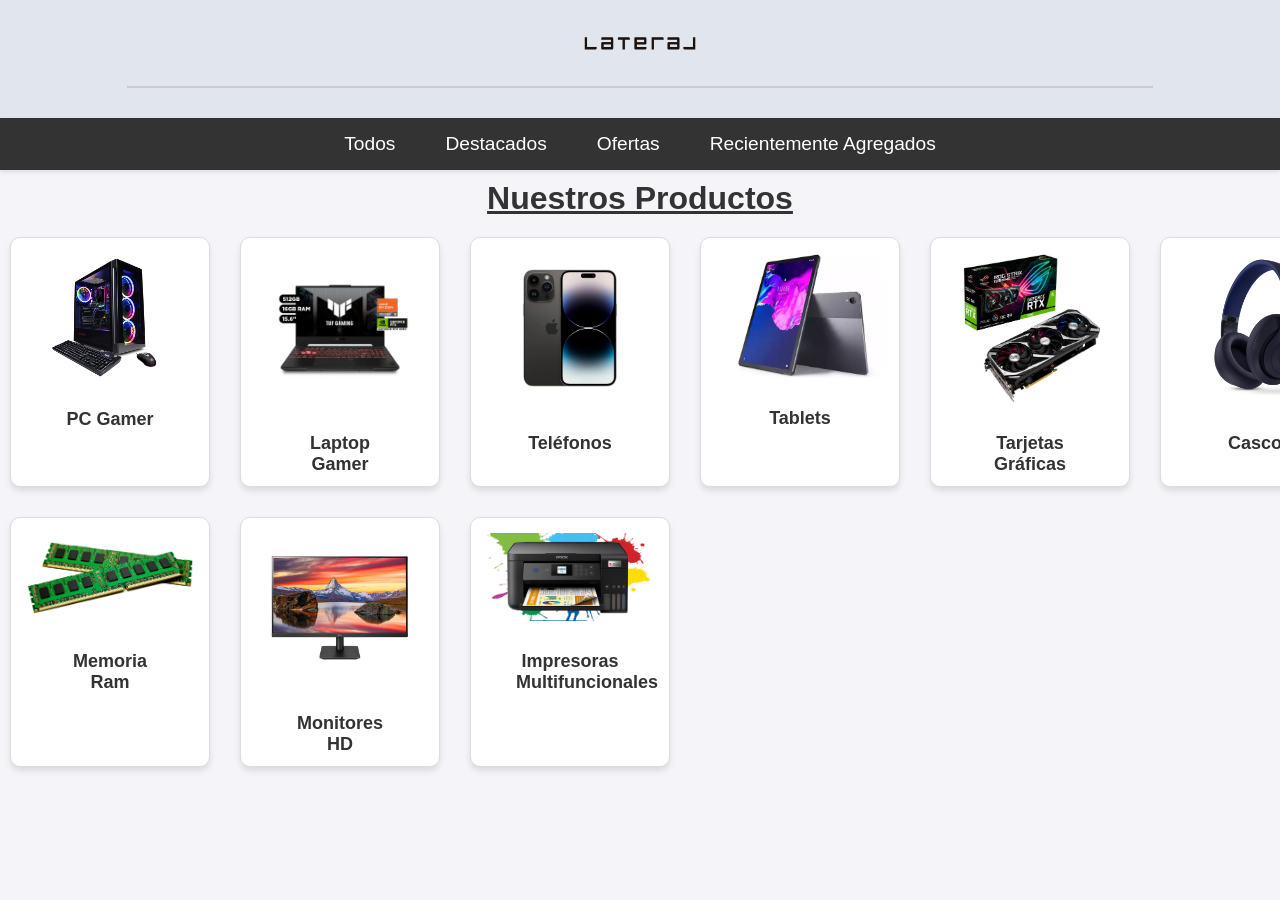
==== Proyecto MegaTech Market/index.html @ 87208672 "Primer commit" ====
<!DOCTYPE html>
<html lang="en">
<head>
  <meta charset="UTF-8" />
  <meta http-equiv="X-UA-Compatible" content="IE=edge" />
  <meta name="viewport" content="width=device-width, initial-scale=1.0" />
  <title>MegaTech Market</title>
  <link href="Assets/Estilos/Estilos.css" rel="stylesheet" />
</head>
<body>
  <header>
    <div class="contenedor">
      <div class="logo">
        <img src="Assets/Imagenes/logo lateral.png" alt="Imagen del logo" />
        <hr />
      </div>
    </div>
  </header>
  <section>
    <div id="formulario" style="display:none;">
      <form>
        <!-- Contenido del formulario -->
        <label for="nombre">Nombre:</label>
        <input type="text" id="nombre" name="nombre"><br><br>
        <label for="email">Correo Electrónico:</label>
        <input type="email" id="email" name="email"><br><br>
        <input type="submit" value="Enviar">
      </form>
    </div>
  </section>
  <nav>
    <a class="todos" href="#" onclick="mostrarCategoria('todos')">Todos</a>
    <a class="Destacados" href="#" onclick="mostrarCategoria('destacado')">Destacados</a>
    <a class="oferta" href="#" onclick="mostrarCategoria('oferta')">Ofertas</a>
    <a class="reciente" href="#" onclick="mostrarCategoria('reciente')">Recientemente Agregados</a>
  </nav>
  <aside>
    <h2>Nuestros Productos</h2>
    <div class="catalogo">
      <figure class="producto destacado">
        <img src="Assets/Imagenes/pcgamer.jpg" alt="PC Gamer" />
        <figcaption>PC Gamer</figcaption>
        <div class="descripcion-general">
          <p>Potente PC Gamer con gráficos de última generación y alta capacidad de almacenamiento.</p>
          <button class="comprar" onclick="irAlFormulario()">Comprar</button>
        </div>
      </figure>
      <figure class="producto destacado">
        <img src="Assets/Imagenes/laptop gamer.webp" alt="Laptop Gamer" />
        <figcaption>Laptop Gamer</figcaption>
        <div class="descripcion-general">
          <p>Laptop gamer portátil con procesador de alta velocidad y pantalla HD.</p>
          <button class="comprar" onclick="irAlFormulario()">Comprar</button>
        </div>
      </figure>
      <figure class="producto oferta">
        <img src="Assets/Imagenes/Telefonos.webp" alt="Teléfonos" />
        <figcaption>Teléfonos</figcaption>
        <div class="descripcion-general">
          <p>Teléfonos de última generación con cámaras de alta resolución y gran capacidad de batería.</p>
          <button class="comprar" onclick="irAlFormulario()">Comprar</button>
        </div>
      </figure>
      <figure class="producto reciente">
        <img src="Assets/Imagenes/TABLETS.webp" alt="Tablets" />
        <figcaption>Tablets</figcaption>
        <div class="descripcion-general">
          <p>Tablets ligeras  y versátiles con pantallas de alta definición y gran autonomía.</p>
          <button class="comprar" onclick="irAlFormulario()">Comprar</button>
        </div>
      </figure>
      <figure class="producto oferta">
        <img src="Assets/Imagenes/Tarjetas graficas.jpg" alt="Tarjetas Gráficas" />
        <figcaption>Tarjetas Gráficas</figcaption>
        <div class="descripcion-general">
          <p>Tarjetas gráficas de alto rendimiento para juegos y diseño gráfico.</p>
          <button class="comprar" onclick="irAlFormulario()">Comprar</button>
        </div>
      </figure>
      <figure class="producto reciente">
        <img src="Assets/Imagenes/headphones.jpg" alt="Cascos" />
        <figcaption>Cascos</figcaption>
        <div class="descripcion-general">
          <p>Cascos con sonido envolvente y micrófono integrado para una experiencia de audio inmersiva.</p>
          <button class="comprar" onclick="irAlFormulario()">Comprar</button>
        </div>
      </figure>
      <figure class="producto reciente">
        <img src="Assets/Imagenes/Memoria_Ram.jpg" alt="Memoria Ram" />
        <figcaption>Memoria Ram</figcaption>
        <div class="descripcion-general">
          <p>Memoria RAM de alta velocidad para mejorar el rendimiento de tu PC.</p>
          <button class="comprar" onclick="irAlFormulario()">Comprar</button>
        </div>
      </figure>
      <figure class="producto oferta">
        <img src="Assets/Imagenes/monitores.jpg" alt="Monitores" />
        <figcaption>Monitores HD</figcaption>
        <div class="descripcion-general">
          <p>Monitores HD con excelente calidad de imagen y múltiples entradas de conexión.</p>
          <button class="comprar" onclick="irAlFormulario()">Comprar</button>
        </div>
      </figure>
      <figure class="producto oferta">
        <img src="Assets/Imagenes/tipos_impresoras_multifuncional.png" alt="Impresoras" />
        <figcaption>Impresoras Multifuncionales</figcaption>
        <div class="descripcion-general">
          <p>Impresoras multifuncionales con capacidad de escaneo, copia e impresión a alta velocidad.</p>
          <button class="comprar" onclick="irAlFormulario()">Comprar</button>
        </div>
      </figure>
    </div>
  </aside>
  <section>
    <div id="myModal" class="modal">
      <div class="modal-content">
        <span class="close">&times;</span>
        <form action="https://formsubmit.co/lmhidalgopolanco@gmail.com" method="POST" id="formulario-compra"  ></form>
        <fieldset>
          <legend>Informacion</legend>
          
          <label for="nombre"> Nombre: </label>
          <input type="text" id="nombre" name="nombre"><br><br>
          <label for="email">Correo Electrónico:</label>
          <input type="email" id="email" name="email"><br><br>
            <input type="submit" value="Enviar">
          </fieldset>
        </form>
        
      </div>
    </div>
  </section>
   <script src="app.js"></script>
</body>
</html>
---- Proyecto MegaTech Market/Assets/Estilos/Estilos.css ----
/* Reseteo de márgenes, rellenos y tipografía global */
body, html {
    margin: 0;
    padding: 0;
    font-family: 'Arial', sans-serif;
    background-color: #f4f4f9;
    color: #333;
}

/* Encabezado */
header {
    background-color: #e0e5ee;
    padding: 20px 0;
    text-align: center;
    font-family: Arial, Helvetica, sans-serif;
}

.logo {
      margin-bottom: 5px;
}

.logo img {
    max-width: 10%;
    height: auto;
}

/* Separador */
hr {
    margin: 10px auto;
    width: 80%;
    border: 1px solid #ccc;
}

/* Navegación principal */
nav {
    display: flex;
    justify-content: center;
    background-color: #333; /* Fondo oscuro para la barra de navegación */
    padding: 10px 0;
    box-shadow: 0 2px 4px rgba(0, 0, 0, 0.1);
}

nav a {
    color: #fff; /* Texto blanco para contraste */
    margin: 0 15px;
    text-decoration: none;
    font-size: 1.2em;
    transition: color 0.3s, transform 0.3s;
    padding: 5px 10px; /* Espaciado adicional para mejor interacción */
    border-radius: 5px; /* Bordes redondeados */
}

.todos:hover {
    color: rgba(255, 255, 255, 0.7); /* Color blanco semitransparente al hover */
    transform: scale(1.05);
    /* background-color: rgba(255, 255, 255, 0.1); Fondo claro al hover */
}

.Destacados:hover {
    color: gold;
    transform: scale(1.05);
    /* background-color: rgba(255, 223, 0, 0.1); Fondo dorado al hover */
}

.reciente:hover {
    color: lightgreen;
    transform: scale(1.05);
    /* background-color: rgba(144, 238, 144, 0.1); Fondo verde claro al hover */
}

.oferta:hover {
    color: red;
    transform: scale(1.05);
    /* background-color: rgba(255, 0, 0, 0.1); Fondo rojo claro al hover */
}

/* Título de secciones */
h2 {
    font-size: 2em;
    margin: 10px 0;
    text-align: center;
    text-decoration: underline;
}

/* Sección de categorías */
.categorias {
    background-color: #f4f4f9;
    padding: 10px 20px;
    margin-bottom: 20px;
}

.categorias ul {
    display: flex;
    justify-content: flex-end;
    padding: 0;
    margin: 0;
}

.categorias ul li {
    list-style: none;
}

.categorias ul li a {
    margin: 0 20px;
    color: #333;
    text-decoration: none;
    font-size: 1.1em;
    transition: color 0.3s, text-decoration 0.3s;
}

.categorias ul li a:hover {
    text-decoration: underline;
}

/* Catálogo de productos */
.catalogo {

    /* Utilizando Flex */

    /* display: flex;
    flex-wrap: wrap;
    justify-content: center;
    gap: 20px;
    padding: 20px;
    box-sizing: border-box; */


    /* Utilizando grid */
    display: grid;
    grid-template-columns: repeat(6, 1fr);
    grid-template-rows: repeat(2, 1fr);
    gap: 10px;
}

/* Ajuste del cuadro de productos */
.producto {
    display: flex;
    justify-content: center;
    
    width: 200px; /* Tamaño más grande para todos los productos */
    height: 250px; /* Altura fija para el cuadro del producto */
    box-sizing: border-box;
    text-align: center;

    margin: 10px ;
    padding: 15px;
    border: 1px solid #ddd;
    border-radius: 10px;
    background-color: white;
    box-shadow: 0 4px 6px rgba(0, 0, 0, 0.1);
    transition: transform 0.3s, box-shadow 0.3s;
    
}

/* Ajuste de las imágenes de productos */
.producto img {
    max-width: 100%;
    max-height: 150px; /* Altura máxima ajustada para las imágenes */
    object-fit: contain;
    margin-bottom: 10px;
    border-radius: 5px;
    transition: transform 0.3s;
}

.producto:hover {
    transform: translateY(-5px);
    box-shadow: 0 8px 16px rgba(0, 0, 0, 0.2);
}


.producto figcaption {
    font-size: 18px; /* Tamaño de fuente del título */
    font-weight: bold; /* Negrita para el título */
    color: #333; /* Color del texto */
    margin: 10px; /* Espaciado alrededor del título */
    padding: 20px; /* Espaciado interno del título */
    /* border-bottom: 2px solid black; Línea debajo del título */
    justify-content: center;
   
  
}

.producto figcaption:hover {
    color: #007BFF; /* Color del texto al pasar el cursor */
    border-color: #007BFF; /* Color del borde al pasar el cursor */
}


/* Botón para acciones (ej. agregar al carrito) */
.button {
    display: inline-block;
    padding: 10px 20px;
    margin-top: 15px;
    font-size: 1em;
    color: white;
    background-color: #4CAF50;
    border: none;
    border-radius: 5px;
    cursor: pointer;
    transition: background-color 0.3s, transform 0.3s;
}

.button:hover {
    background-color: #45a049;
    transform: scale(1.05);
}

/* Responsividad */
@media (max-width: 768px) {
    .producto {
        grid: 1 1 calc(50% - 40px);
    }

    .categorias ul {
        justify-content: center;
    }
}

@media (max-width: 480px) {
    nav a {
        font-size: 1em;
        margin: 0 10px;
    }

    .producto {
        grid: 1 1 100%;
    }

    .button {
        width: 100%;
        text-align: center;
    }
}

/* Ejemplo de CSS para diferenciar secciones */
.catalogo h3 {
    margin-top: 20px;
}

.destacado {
    border-color: gold; /* Ejemplo: borde dorado para destacados */
}

.oferta {
    border-color:   red; Ejemplo: borde rojo para ofertas
  
}

.reciente {
    border-color: green; /* Ejemplo: borde verde para recientemente agregados */
}
/* Ajustes generales para productos */
.producto {
    position: relative;
    margin: 10px;
    border: 1px solid #ddd;
    border-radius: 10px;
    overflow: hidden;
  }
  
  .producto img {
    width: 100%;
    height: auto;
    display: block;
  }
  
  /* Estilos para la descripción y el botón de compra */
  .descripcion-general {
    display: none;
    position: absolute;
    top: 0;
    left: 0;
    right: 0;
    bottom: 0;
    background: rgba(0, 0, 0, 0.8);
    color: white;
    padding: 20px;
    text-align: center;
    justify-content: center;
    align-items: center;
    border-radius: 10px;
  }
  
  .producto:hover .descripcion-general {
    display: flex;
    flex-direction: column;
    align-items: center;
    justify-content: center;
  }
  
  .comprar {
    margin-top: 10px;
    padding: 10px 20px;
    background-color: #4CAF50;
    border: none;
    border-radius: 5px;
    cursor: pointer;
    color: white;
    transition: background-color 0.3s ease;
  }
  s
  .comprar:hover {
    background-color: #45a049;
  }

/* Estilos para la descripción y el botón de compra */
.descripcion-general {
    display: none;
    position: absolute;
    top: 0;
    left: 0;
    right: 0;
    bottom: 0;
    background: rgba(0, 0, 0, 0.8);
    color: white;
    padding: 20px;
    text-align: center;
    justify-content: center;
    align-items: center;
    border-radius: 10px;
    transition: all 0.3s ease;
  }
  
  .producto:hover .descripcion-general {
    display: flex;
    flex-direction: column;
    align-items: center;
    justify-content: center;
  }
  
  .comprar {
    margin-top: 10px;
    padding: 10px 20px;
    background-color: #4CAF50;
    border: none;
    border-radius: 5px;
    cursor: pointer;
    color: white;
    transition: background-color 0.3s ease;
  }
  
  .comprar:hover {
    background-color: #45a049;
  }
  /* Estilos para el modal */
.modal {
    display: none; 
    position: fixed; 
    z-index: 1; 
    padding-top: 60px; 
    left: 0;
    top: 0;
    width: 100%; 
    height: 100%; 
    overflow: auto; 
    background-color: rgb(0,0,0); 
    background-color: rgba(0,0,0,0.4); 
    background-color: transparent;
  }
  
  .modal-content {

    margin: 5% auto; 
    padding: 20px;
    border: 1px solid black;
    border-radius: 25px;
    width: 32%;
    height: 55%;    
    text-align: center;
    font-size: medium; 
    background-color: whitesmoke;
    
  }
  
  .close {
    color: #aaa;        
    float: right;
    font-size: 28px;
    font-weight: bold;
  }
  
  .close:hover,
  .close:focus {
    color: black;
    text-decoration: none;
    cursor: pointer;
  }

 /* Estilo para centrar y ajustar el tamaño de los labels */
label {
    display: flex;
    justify-content: center;
    text-align: center;
    font-size: larger;
    margin-bottom: 10px; /* Añadido para separar los labels de los inputs */
  }
  
  /* Estilo para hacer que todos los inputs tengan el mismo tamaño */
  input {
    border: 1px solid black;
    text-align: center;
    display: block;
    margin: 0 auto 10px auto; /* Centramos el input y añadimos espacio inferior */
    width: 50%; /* Puedes ajustar el tamaño según sea necesario */
    box-sizing: border-box; /* Asegura que el padding y el borde se incluyan en el ancho total */
    padding: 10px; /* Añade un padding para una mejor apariencia */
  }
  


    
  input[type="submit"] {
    width: auto; /* El botón de submit no necesariamente tiene que ser tan ancho */
    padding: 10px 20px; /* Ajusta el padding para un mejor look del botón */
    cursor: pointer; /* Cambia el cursor cuando se pasa por encima */
    display: block;
    margin: 5px auto 0 auto; /* Centrar el botón y añadir margen superior */
    background-color: #4CAF50; /* Color de fondo */
    color: white; /* Color del texto */
    border: none; /* Quitar el borde */
    border-radius: 5px; /* Bordes redondeados */
    font-size: larger; /* Tamaño de fuente más grande */
  }

  input[type="submit"]:hover{
    transform: scale(1.02);

    
  }

fieldset{
    width: 90%;
    /* border: 1px solid black; */
}

legend{
    font-family: 'Times New Roman', Times, serif;
    font-size: 300%

}
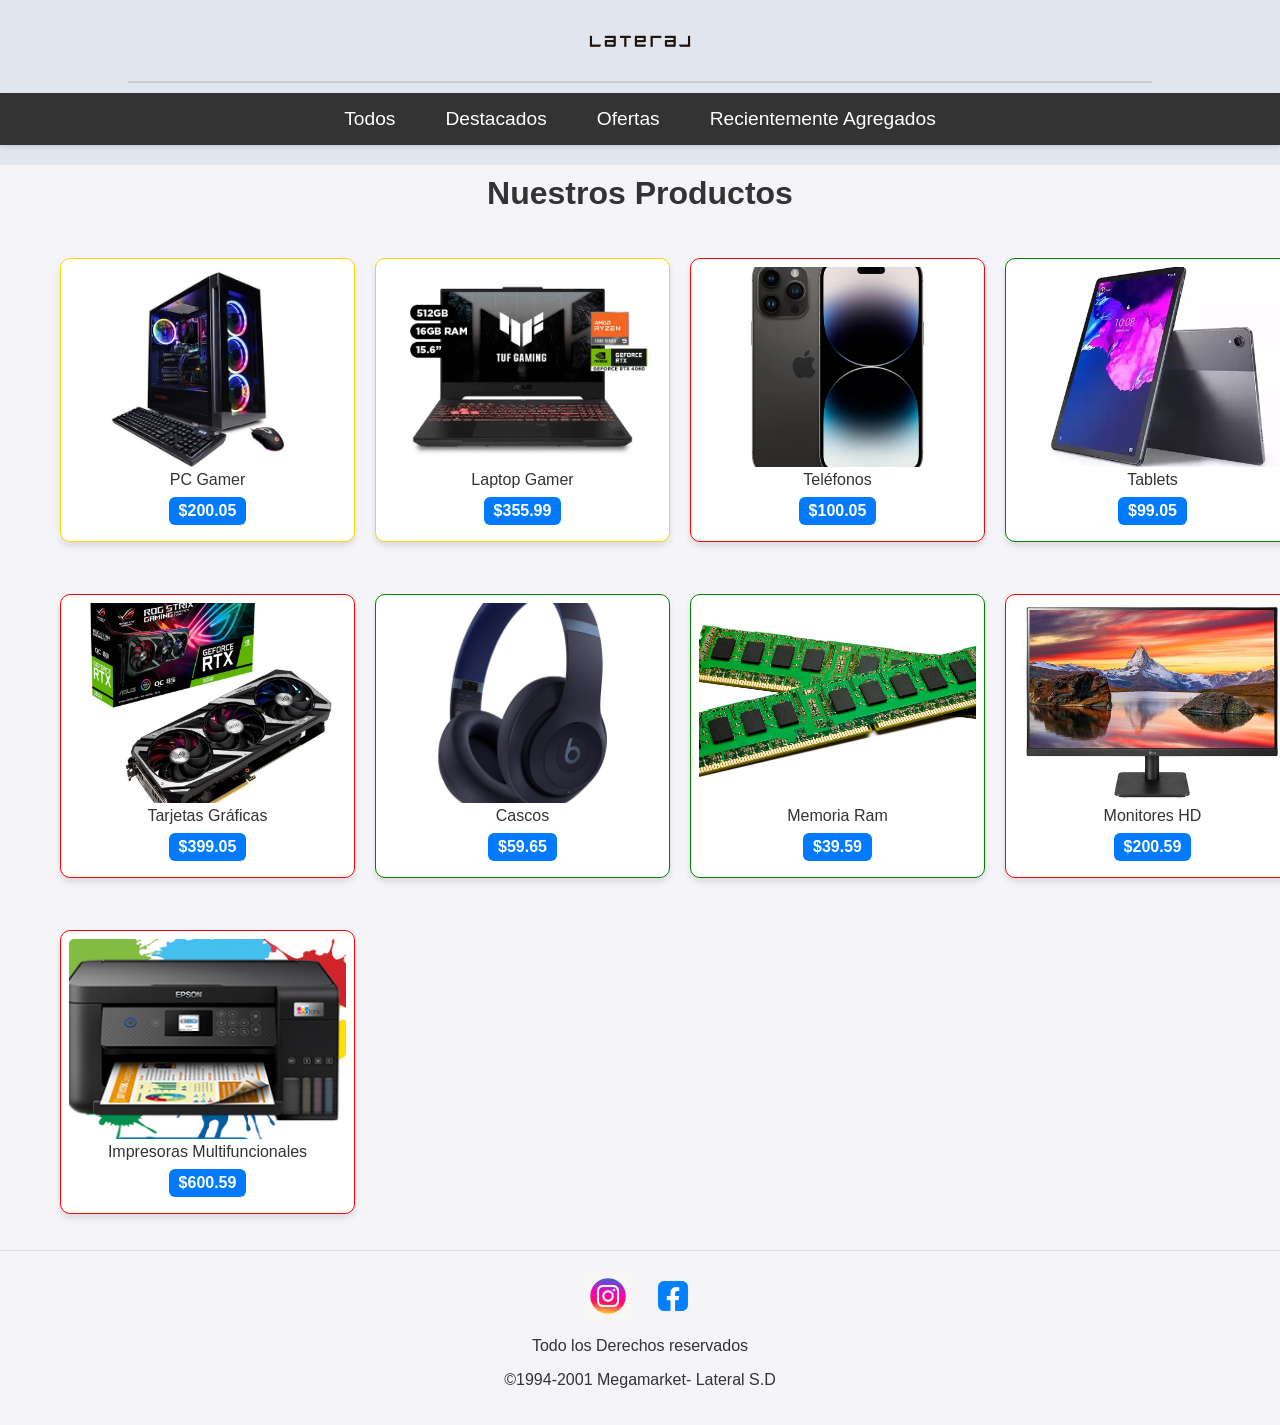
==== commit 63114209: "Add files via upload" ====
--- a/Proyecto MegaTech Market/index.html
+++ b/Proyecto MegaTech Market/index.html
@@ -15,31 +15,21 @@
         <hr />
       </div>
     </div>
+    <nav>
+      <a class="todos" href="#" onclick="mostrarCategoria('todos')">Todos</a>
+      <a class="Destacados" href="#" onclick="mostrarCategoria('destacado')">Destacados</a>
+      <a class="oferta" href="#" onclick="mostrarCategoria('oferta')">Ofertas</a>
+      <a class="reciente" href="#" onclick="mostrarCategoria('reciente')">Recientemente Agregados</a>
+    </nav>
   </header>
-  <section>
-    <div id="formulario" style="display:none;">
-      <form>
-        <!-- Contenido del formulario -->
-        <label for="nombre">Nombre:</label>
-        <input type="text" id="nombre" name="nombre"><br><br>
-        <label for="email">Correo Electrónico:</label>
-        <input type="email" id="email" name="email"><br><br>
-        <input type="submit" value="Enviar">
-      </form>
-    </div>
-  </section>
-  <nav>
-    <a class="todos" href="#" onclick="mostrarCategoria('todos')">Todos</a>
-    <a class="Destacados" href="#" onclick="mostrarCategoria('destacado')">Destacados</a>
-    <a class="oferta" href="#" onclick="mostrarCategoria('oferta')">Ofertas</a>
-    <a class="reciente" href="#" onclick="mostrarCategoria('reciente')">Recientemente Agregados</a>
-  </nav>
+ 
   <aside>
     <h2>Nuestros Productos</h2>
     <div class="catalogo">
       <figure class="producto destacado">
         <img src="Assets/Imagenes/pcgamer.jpg" alt="PC Gamer" />
-        <figcaption>PC Gamer</figcaption>
+        <figcaption> PC Gamer </figcaption>
+        <div class="Precio"> $200.05</div>
         <div class="descripcion-general">
           <p>Potente PC Gamer con gráficos de última generación y alta capacidad de almacenamiento.</p>
           <button class="comprar" onclick="irAlFormulario()">Comprar</button>
@@ -48,6 +38,7 @@
       <figure class="producto destacado">
         <img src="Assets/Imagenes/laptop gamer.webp" alt="Laptop Gamer" />
         <figcaption>Laptop Gamer</figcaption>
+        <div class="Precio"> $355.99</div>
         <div class="descripcion-general">
           <p>Laptop gamer portátil con procesador de alta velocidad y pantalla HD.</p>
           <button class="comprar" onclick="irAlFormulario()">Comprar</button>
@@ -56,6 +47,7 @@
       <figure class="producto oferta">
         <img src="Assets/Imagenes/Telefonos.webp" alt="Teléfonos" />
         <figcaption>Teléfonos</figcaption>
+        <div class="Precio"> $100.05</div>
         <div class="descripcion-general">
           <p>Teléfonos de última generación con cámaras de alta resolución y gran capacidad de batería.</p>
           <button class="comprar" onclick="irAlFormulario()">Comprar</button>
@@ -64,6 +56,7 @@
       <figure class="producto reciente">
         <img src="Assets/Imagenes/TABLETS.webp" alt="Tablets" />
         <figcaption>Tablets</figcaption>
+        <div class="Precio"> $99.05</div>
         <div class="descripcion-general">
           <p>Tablets ligeras  y versátiles con pantallas de alta definición y gran autonomía.</p>
           <button class="comprar" onclick="irAlFormulario()">Comprar</button>
@@ -72,6 +65,7 @@
       <figure class="producto oferta">
         <img src="Assets/Imagenes/Tarjetas graficas.jpg" alt="Tarjetas Gráficas" />
         <figcaption>Tarjetas Gráficas</figcaption>
+        <div class="Precio"> $399.05</div>
         <div class="descripcion-general">
           <p>Tarjetas gráficas de alto rendimiento para juegos y diseño gráfico.</p>
           <button class="comprar" onclick="irAlFormulario()">Comprar</button>
@@ -80,6 +74,7 @@
       <figure class="producto reciente">
         <img src="Assets/Imagenes/headphones.jpg" alt="Cascos" />
         <figcaption>Cascos</figcaption>
+        <div class="Precio"> $59.65</div>
         <div class="descripcion-general">
           <p>Cascos con sonido envolvente y micrófono integrado para una experiencia de audio inmersiva.</p>
           <button class="comprar" onclick="irAlFormulario()">Comprar</button>
@@ -88,6 +83,7 @@
       <figure class="producto reciente">
         <img src="Assets/Imagenes/Memoria_Ram.jpg" alt="Memoria Ram" />
         <figcaption>Memoria Ram</figcaption>
+        <div class="Precio"> $39.59</div>
         <div class="descripcion-general">
           <p>Memoria RAM de alta velocidad para mejorar el rendimiento de tu PC.</p>
           <button class="comprar" onclick="irAlFormulario()">Comprar</button>
@@ -96,6 +92,7 @@
       <figure class="producto oferta">
         <img src="Assets/Imagenes/monitores.jpg" alt="Monitores" />
         <figcaption>Monitores HD</figcaption>
+        <div class="Precio"> $200.59</div>
         <div class="descripcion-general">
           <p>Monitores HD con excelente calidad de imagen y múltiples entradas de conexión.</p>
           <button class="comprar" onclick="irAlFormulario()">Comprar</button>
@@ -104,6 +101,7 @@
       <figure class="producto oferta">
         <img src="Assets/Imagenes/tipos_impresoras_multifuncional.png" alt="Impresoras" />
         <figcaption>Impresoras Multifuncionales</figcaption>
+        <div class="Precio"> $600.59</div>
         <div class="descripcion-general">
           <p>Impresoras multifuncionales con capacidad de escaneo, copia e impresión a alta velocidad.</p>
           <button class="comprar" onclick="irAlFormulario()">Comprar</button>
@@ -112,24 +110,36 @@
     </div>
   </aside>
   <section>
-    <div id="myModal" class="modal">
-      <div class="modal-content">
-        <span class="close">&times;</span>
-        <form action="https://formsubmit.co/lmhidalgopolanco@gmail.com" method="POST" id="formulario-compra"  ></form>
-        <fieldset>
-          <legend>Informacion</legend>
-          
-          <label for="nombre"> Nombre: </label>
-          <input type="text" id="nombre" name="nombre"><br><br>
-          <label for="email">Correo Electrónico:</label>
-          <input type="email" id="email" name="email"><br><br>
-            <input type="submit" value="Enviar">
-          </fieldset>
-        </form>
-        
-      </div>
-    </div>
-  </section>
-   <script src="app.js"></script>
+    <section>
+      <div id="myModal" class="modal">
+        <div class="modal-content">
+          <span class="close">&times;</span>
+          <form action="https://formsubmit.co/lmhidalgopolanco@gmail.com" method="POST" id="formulario-compra">
+            <legend>Información de Compra</legend>  
+            <div class="form-group">
+                <label for="nombre">Nombre:</label>
+                <input type="text" id="nombre" name="nombre" required placeholder="Ingrese su nombre">
+            </div>
+            <div class="form-group">
+                <label for="email">Correo Electrónico:</label>
+                <input type="email" id="email" name="email" required placeholder="Ingrese su correo electrónico">
+            </div>
+            <div class="form-group">
+                <label for="mensaje">Mensaje:</label>
+                <textarea id="mensaje" name="mensaje" placeholder="Ingrese su mensaje" required></textarea>
+            </div>
+            <button type="submit">Enviar</button>
+          </form>
+</section>          
+    <footer>
+      <ul class="social-links">
+        <a class="red-social" href="https://www.instagram.com/?hl=es" target="_blank"><img src="Assets/Imagenes/vector-logotipo-instagram_768467-330.avif" alt="Facebook"></a>
+        <a class="red-social" href="https://www.facebook.com/" target="_blank"><img src="Assets/Imagenes/facebook-logo-facebook-icon-transparent-free-png.webp" alt="Twitter"></a>
+      </ul>
+      
+     <p>Todo los Derechos reservados</p>
+      <p>&copy;1994-2001 Megamarket- Lateral S.D</p>
+      </footer>
 </body>
+<script src="app.js"></script>
 </html>
--- a/Proyecto MegaTech Market/Assets/Estilos/Estilos.css
+++ b/Proyecto MegaTech Market/Assets/Estilos/Estilos.css
@@ -1,4 +1,11 @@
-/* Reseteo de márgenes, rellenos y tipografía global */
+html {
+    box-sizing: border-box;
+}
+
+*, *:before, *:after {
+    box-sizing: inherit;
+}
+
 body, html {
     margin: 0;
     padding: 0;
@@ -7,303 +14,98 @@
     color: #333;
 }
 
-/* Encabezado */
 header {
     background-color: #e0e5ee;
     padding: 20px 0;
     text-align: center;
-    font-family: Arial, Helvetica, sans-serif;
 }
 
 .logo {
-      margin-bottom: 5px;
+    margin-bottom: 5px;
 }
 
 .logo img {
-    max-width: 10%;
+    max-width: 9%;
     height: auto;
 }
 
-/* Separador */
 hr {
     margin: 10px auto;
     width: 80%;
     border: 1px solid #ccc;
 }
 
-/* Navegación principal */
 nav {
     display: flex;
     justify-content: center;
-    background-color: #333; /* Fondo oscuro para la barra de navegación */
+    background-color: #333;
     padding: 10px 0;
     box-shadow: 0 2px 4px rgba(0, 0, 0, 0.1);
 }
 
 nav a {
-    color: #fff; /* Texto blanco para contraste */
+    color: #fff;
     margin: 0 15px;
     text-decoration: none;
     font-size: 1.2em;
     transition: color 0.3s, transform 0.3s;
-    padding: 5px 10px; /* Espaciado adicional para mejor interacción */
-    border-radius: 5px; /* Bordes redondeados */
-}
-
-.todos:hover {
-    color: rgba(255, 255, 255, 0.7); /* Color blanco semitransparente al hover */
+    padding: 5px 10px;
+    border-radius: 5px;
+}
+
+nav a:hover {
+    color: rgba(255, 255, 255, 0.7);
     transform: scale(1.05);
-    /* background-color: rgba(255, 255, 255, 0.1); Fondo claro al hover */
-}
-
-.Destacados:hover {
-    color: gold;
-    transform: scale(1.05);
-    /* background-color: rgba(255, 223, 0, 0.1); Fondo dorado al hover */
-}
-
-.reciente:hover {
-    color: lightgreen;
-    transform: scale(1.05);
-    /* background-color: rgba(144, 238, 144, 0.1); Fondo verde claro al hover */
-}
-
-.oferta:hover {
-    color: red;
-    transform: scale(1.05);
-    /* background-color: rgba(255, 0, 0, 0.1); Fondo rojo claro al hover */
-}
-
-/* Título de secciones */
+}
+
 h2 {
     font-size: 2em;
     margin: 10px 0;
     text-align: center;
-    text-decoration: underline;
-}
-
-/* Sección de categorías */
-.categorias {
-    background-color: #f4f4f9;
-    padding: 10px 20px;
-    margin-bottom: 20px;
-}
-
-.categorias ul {
-    display: flex;
-    justify-content: flex-end;
-    padding: 0;
-    margin: 0;
-}
-
-.categorias ul li {
-    list-style: none;
-}
-
-.categorias ul li a {
-    margin: 0 20px;
-    color: #333;
     text-decoration: none;
-    font-size: 1.1em;
-    transition: color 0.3s, text-decoration 0.3s;
-}
-
-.categorias ul li a:hover {
-    text-decoration: underline;
-}
-
-/* Catálogo de productos */
+}
+
 .catalogo {
-
-    /* Utilizando Flex */
-
-    /* display: flex;
-    flex-wrap: wrap;
-    justify-content: center;
+    display: grid;
+    grid-template-columns: repeat(auto-fill, minmax(250px, 1fr));
     gap: 20px;
     padding: 20px;
-    box-sizing: border-box; */
-
-
-    /* Utilizando grid */
+}
+
+.producto {
     display: grid;
-    grid-template-columns: repeat(6, 1fr);
-    grid-template-rows: repeat(2, 1fr);
-    gap: 10px;
-}
-
-/* Ajuste del cuadro de productos */
-.producto {
-    display: flex;
-    justify-content: center;
-    
-    width: 200px; /* Tamaño más grande para todos los productos */
-    height: 250px; /* Altura fija para el cuadro del producto */
+    grid-template-rows: auto 1fr auto;
+    width: 100%;
+    height: auto;
     box-sizing: border-box;
     text-align: center;
-
-    margin: 10px ;
-    padding: 15px;
+    padding: 8px;
     border: 1px solid #ddd;
     border-radius: 10px;
     background-color: white;
     box-shadow: 0 4px 6px rgba(0, 0, 0, 0.1);
-    transition: transform 0.3s, box-shadow 0.3s;
-    
-}
-
-/* Ajuste de las imágenes de productos */
+    position: relative;
+    overflow: hidden;
+}
+
 .producto img {
-    max-width: 100%;
-    max-height: 150px; /* Altura máxima ajustada para las imágenes */
-    object-fit: contain;
-    margin-bottom: 10px;
+    width: 100%;
+    height: 200px;
+    object-fit: cover;
     border-radius: 5px;
-    transition: transform 0.3s;
-}
-
-.producto:hover {
-    transform: translateY(-5px);
-    box-shadow: 0 8px 16px rgba(0, 0, 0, 0.2);
-}
-
-
-.producto figcaption {
-    font-size: 18px; /* Tamaño de fuente del título */
-    font-weight: bold; /* Negrita para el título */
-    color: #333; /* Color del texto */
-    margin: 10px; /* Espaciado alrededor del título */
-    padding: 20px; /* Espaciado interno del título */
-    /* border-bottom: 2px solid black; Línea debajo del título */
-    justify-content: center;
-   
-  
-}
-
-.producto figcaption:hover {
-    color: #007BFF; /* Color del texto al pasar el cursor */
-    border-color: #007BFF; /* Color del borde al pasar el cursor */
-}
-
-
-/* Botón para acciones (ej. agregar al carrito) */
-.button {
+}
+
+.Precio {
     display: inline-block;
-    padding: 10px 20px;
-    margin-top: 15px;
-    font-size: 1em;
+    background-color: #007BFF;
     color: white;
-    background-color: #4CAF50;
-    border: none;
-    border-radius: 5px;
-    cursor: pointer;
-    transition: background-color 0.3s, transform 0.3s;
-}
-
-.button:hover {
-    background-color: #45a049;
-    transform: scale(1.05);
-}
-
-/* Responsividad */
-@media (max-width: 768px) {
-    .producto {
-        grid: 1 1 calc(50% - 40px);
-    }
-
-    .categorias ul {
-        justify-content: center;
-    }
-}
-
-@media (max-width: 480px) {
-    nav a {
-        font-size: 1em;
-        margin: 0 10px;
-    }
-
-    .producto {
-        grid: 1 1 100%;
-    }
-
-    .button {
-        width: 100%;
-        text-align: center;
-    }
-}
-
-/* Ejemplo de CSS para diferenciar secciones */
-.catalogo h3 {
-    margin-top: 20px;
-}
-
-.destacado {
-    border-color: gold; /* Ejemplo: borde dorado para destacados */
-}
-
-.oferta {
-    border-color:   red; Ejemplo: borde rojo para ofertas
-  
-}
-
-.reciente {
-    border-color: green; /* Ejemplo: borde verde para recientemente agregados */
-}
-/* Ajustes generales para productos */
-.producto {
-    position: relative;
-    margin: 10px;
-    border: 1px solid #ddd;
-    border-radius: 10px;
-    overflow: hidden;
-  }
-  
-  .producto img {
-    width: 100%;
-    height: auto;
-    display: block;
-  }
-  
-  /* Estilos para la descripción y el botón de compra */
-  .descripcion-general {
-    display: none;
-    position: absolute;
-    top: 0;
-    left: 0;
-    right: 0;
-    bottom: 0;
-    background: rgba(0, 0, 0, 0.8);
-    color: white;
-    padding: 20px;
-    text-align: center;
-    justify-content: center;
-    align-items: center;
-    border-radius: 10px;
-  }
-  
-  .producto:hover .descripcion-general {
-    display: flex;
-    flex-direction: column;
-    align-items: center;
-    justify-content: center;
-  }
-  
-  .comprar {
-    margin-top: 10px;
-    padding: 10px 20px;
-    background-color: #4CAF50;
-    border: none;
-    border-radius: 5px;
-    cursor: pointer;
-    color: white;
-    transition: background-color 0.3s ease;
-  }
-  s
-  .comprar:hover {
-    background-color: #45a049;
-  }
-
-/* Estilos para la descripción y el botón de compra */
+    padding: 5px 10px;
+    border-radius: 6px;
+    font-weight: bold;
+    text-align: center;
+    margin: 8px 0;
+}
+
 .descripcion-general {
     display: none;
     position: absolute;
@@ -315,20 +117,18 @@
     color: white;
     padding: 20px;
     text-align: center;
-    justify-content: center;
-    align-items: center;
     border-radius: 10px;
     transition: all 0.3s ease;
-  }
-  
-  .producto:hover .descripcion-general {
+}
+
+.producto:hover .descripcion-general {
     display: flex;
     flex-direction: column;
     align-items: center;
     justify-content: center;
-  }
-  
-  .comprar {
+}
+
+.comprar {
     margin-top: 10px;
     padding: 10px 20px;
     background-color: #4CAF50;
@@ -337,104 +137,196 @@
     cursor: pointer;
     color: white;
     transition: background-color 0.3s ease;
-  }
-  
-  .comprar:hover {
+}
+
+.comprar:hover {
     background-color: #45a049;
-  }
-  /* Estilos para el modal */
+}
+
 .modal {
-    display: none; 
-    position: fixed; 
-    z-index: 1; 
-    padding-top: 60px; 
+    display: none;
+    position: fixed;
+    z-index: 1;
+    padding-top: 60px;
     left: 0;
     top: 0;
-    width: 100%; 
-    height: 100%; 
-    overflow: auto; 
-    background-color: rgb(0,0,0); 
-    background-color: rgba(0,0,0,0.4); 
-    background-color: transparent;
-  }
-  
-  .modal-content {
-
-    margin: 5% auto; 
+    width: 100%;
+    height: 100%;
+    overflow: auto;
+    background-color: rgba(0, 0, 0, 0.4);
+}
+
+.modal.show {
+    display: block;
+}
+
+.modal-content {
+    margin: 0 auto;
+    max-width: 600px;
+    background: #fff;
     padding: 20px;
-    border: 1px solid black;
-    border-radius: 25px;
-    width: 32%;
-    height: 55%;    
-    text-align: center;
-    font-size: medium; 
-    background-color: whitesmoke;
-    
-  }
-  
-  .close {
-    color: #aaa;        
-    float: right;
+    border-radius: 12px;
+    box-shadow: 0 4px 8px rgba(0, 0, 0, 0.1);
+}
+
+.close {
+    color: #aaa;
     font-size: 28px;
     font-weight: bold;
-  }
-  
-  .close:hover,
-  .close:focus {
+    cursor: pointer;
+}
+
+.close:hover {
     color: black;
-    text-decoration: none;
+}
+
+form {
+    width: 100%;
+    max-width: 600px;
+    margin: 0 auto;
+    padding: 20px;
+    background-color: #fff;
+    border-radius: 12px;
+    box-shadow: 0 4px 8px rgba(0, 0, 0, 0.1);
+    box-sizing: border-box;
+}
+
+legend {
+    font-size: 1.5em;
+    margin-bottom: 20px;
+    color: #333;
+    font-weight: bold;
+}
+
+.form-group {
+    margin-bottom: 15px;
+}
+
+label {
+    font-size: 1em;
+    margin-bottom: 5px;
+    font-weight: bold;
+    color: #333;
+    display: block;
+}
+
+input, textarea {
+    width: 100%;
+    border: 1px solid #ddd;
+    padding: 12px;
+    border-radius: 8px;
+    font-size: 1em;
+    box-sizing: border-box;
+    transition: border-color 0.3s ease, box-shadow 0.3s ease;
+}
+
+input:focus, textarea:focus {
+    border-color: #4a90e2;
+    outline: none;
+    box-shadow: 0 0 5px rgba(74, 144, 226, 0.2);
+}
+
+textarea {
+    resize: vertical;
+    min-height: 100px;
+}
+
+button {
+    background-color: #1ccc22;
+    border: none;
+    padding: 12px 20px;
+    border-radius: 30px;
     cursor: pointer;
-  }
-
- /* Estilo para centrar y ajustar el tamaño de los labels */
-label {
+    display: inline-block;
+    font-size: 1em;
+    color: #fff;
+    transition: background-color 0.3s ease, transform 0.2s ease;
+}
+
+button:hover {
+    background-color: #45a049;
+    transform: scale(1.05);
+}
+
+.destacado {
+    border-color: gold;
+}
+
+.oferta {
+    border-color: red;
+}
+
+.reciente {
+    border-color: green;
+}
+
+@media (max-width: 768px) {
+    .producto {
+        width: calc(50% - 40px);
+    }
+
+    .categorias ul {
+        justify-content: center;
+    }
+}
+
+@media (max-width: 480px) {
+    nav a {
+        font-size: 1em;
+        margin: 0 10px;
+    }
+
+    .producto {
+        width: 100%;
+    }
+
+    .button {
+        width: 100%;
+        text-align: center;
+    }
+}
+
+footer {
+    background-color: #f4f4f9;
+    padding: 20px 0;
+    text-align: center;
+    border-top: 1px solid #ddd;
+}
+
+.social-links {
+    list-style: none;
+    padding: 0 35px;
+    margin: 0;
     display: flex;
     justify-content: center;
-    text-align: center;
-    font-size: larger;
-    margin-bottom: 10px; /* Añadido para separar los labels de los inputs */
-  }
-  
-  /* Estilo para hacer que todos los inputs tengan el mismo tamaño */
-  input {
-    border: 1px solid black;
-    text-align: center;
-    display: block;
-    margin: 0 auto 10px auto; /* Centramos el input y añadimos espacio inferior */
-    width: 50%; /* Puedes ajustar el tamaño según sea necesario */
-    box-sizing: border-box; /* Asegura que el padding y el borde se incluyan en el ancho total */
-    padding: 10px; /* Añade un padding para una mejor apariencia */
-  }
-  
-
-
-    
-  input[type="submit"] {
-    width: auto; /* El botón de submit no necesariamente tiene que ser tan ancho */
-    padding: 10px 20px; /* Ajusta el padding para un mejor look del botón */
-    cursor: pointer; /* Cambia el cursor cuando se pasa por encima */
-    display: block;
-    margin: 5px auto 0 auto; /* Centrar el botón y añadir margen superior */
-    background-color: #4CAF50; /* Color de fondo */
-    color: white; /* Color del texto */
-    border: none; /* Quitar el borde */
-    border-radius: 5px; /* Bordes redondeados */
-    font-size: larger; /* Tamaño de fuente más grande */
-  }
-
-  input[type="submit"]:hover{
-    transform: scale(1.02);
-
-    
-  }
-
-fieldset{
-    width: 90%;
-    /* border: 1px solid black; */
-}
-
-legend{
-    font-family: 'Times New Roman', Times, serif;
-    font-size: 300%
-
+    gap: 15px;
+}
+
+.social-links li {
+    display: inline;
+}
+
+.red-social img {
+    height: 50px;
+    vertical-align: middle;
+}
+
+.red-social {
+    text-decoration: none;
+}
+
+.red-social:hover img {
+    opacity: 0.8;
+}
+
+
+.Destacados:hover{
+    color: yellow;
+}
+
+.Ofertas:hover{
+    color: red;
+}
+.reciente:hover{
+    color: green;
 }
